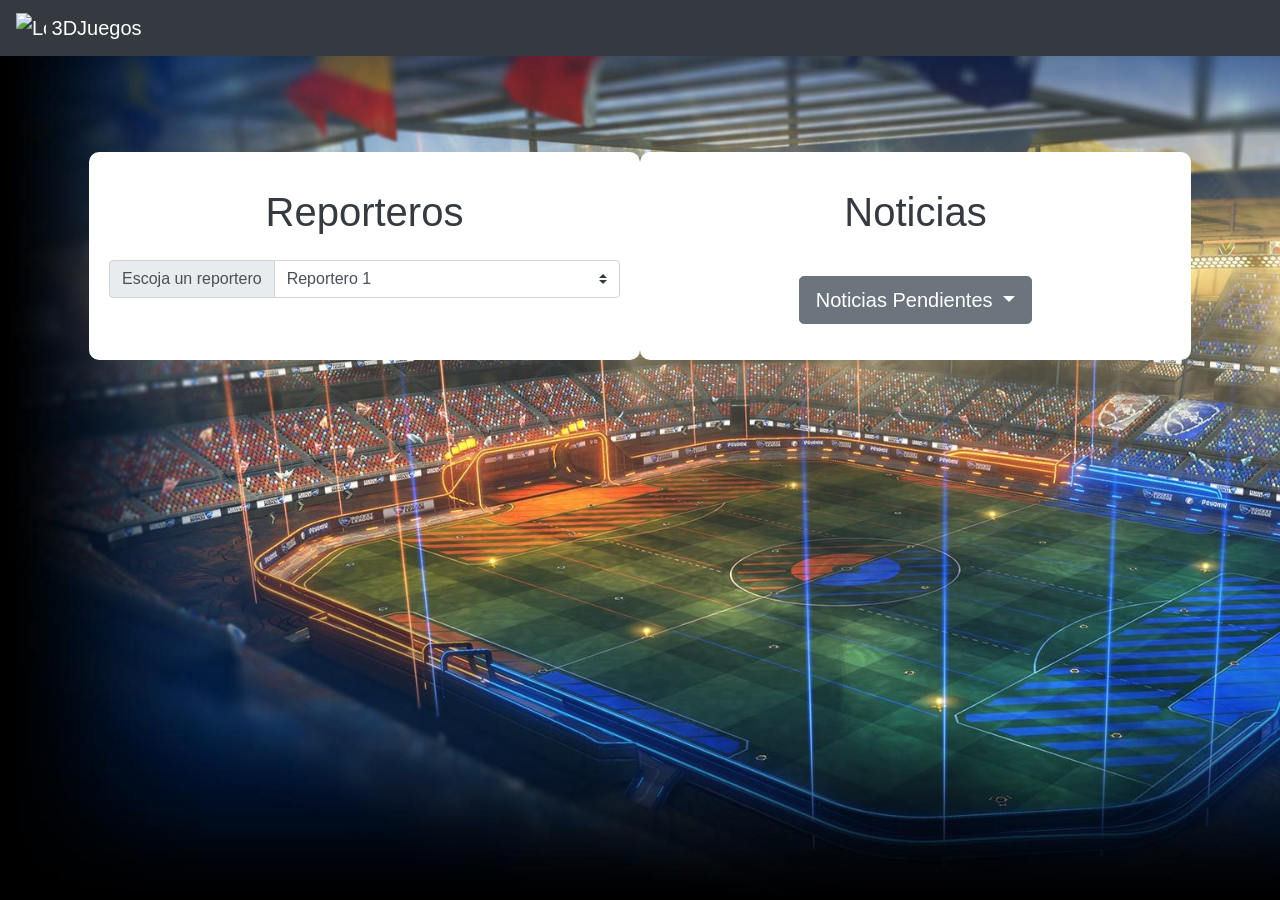
==== Pagina/aceptarNoticia.html @ 2a094321 "Agregue todos los archivo completos Migracion de los archivos del anterior repositorio" ====
<!doctype html>
<html lang="en">
    <head>
    <!-- Required meta tags -->
    <meta charset="utf-8">
    <meta name="viewport" content="width=device-width, initial-scale=1, shrink-to-fit=no">

    <!-- Bootstrap CSS -->
    <link rel="stylesheet" href="css/bootstrap.min.css">
    <link rel="stylesheet" href="perfilReportero_style.css">
    <title>3DJuegos</title>
    </head>

    <body>
        <nav class="navbar navbar-expand-sm navbar-dark bg-info bg-dark navbar-toggleable-md sticky-top">
            <a class="navbar-brand" href="index.html">
                <img src="https://yt3.ggpht.com/a/AATXAJxZMZ0mKBqkcFUcoXXapAjbD0FjYbgDTe3yNCPyZA=s900-c-k-c0xffffffff-no-rj-mo"
                width="30" height="30" class="d-inline-block align-top" alt="Logo-Boostrap">
                3DJuegos
            </a>
            <button class="navbar-toggler" type="button" data-toggle="collapse" data-target="#navbarTogglerDemo01"
                aria-controls="navbarTogglerDemo01" aria-expanded="false" aria-label="Toggle navigation">
                <span class="navbar-toggler-icon"></span>
            </button>
        </nav>
        <!------------------------------------------------------------------------------------->
        <div class="container">
            <div class="row justify-content-between pt-5 mt-5 m-1">
                <div class="col-sm-12 col-lg-6 perfil">
                    <div class="text-center py-3">
                        <h1 class="text-dark">Reporteros</h1>
                    </div>
                    <div class="input-group mb-3">
                        <div class="input-group-prepend">
                          <label class="input-group-text" for="inputGroupSelect01">Escoja un reportero</label>
                        </div>
                        <select class="custom-select" id="inputGroupSelect01">
                          <option selected>Reportero 1</option>
                          <option value="1">Reportero 1</option>
                          <option value="2">Reportero 2</option>
                          <option value="3">Reportero 3</option>
                        </select>
                    </div>
                </div>
                <!-------------------->
                <div class="col-sm-12 col-lg-6 perfil">                
                    <div class="text-center py-3">
                        <h1 class="text-dark">Noticias</h1>
                    </div>
                    <div class="dropdown text-center py-3">
                        <button class="btn btn-secondary btn-lg dropdown-toggle" type="button" id="dropdownMenuButton" data-toggle="dropdown" aria-haspopup="true" aria-expanded="false">
                            Noticias Pendientes
                        </button>
                        <div class="dropdown-menu" aria-labelledby="dropdownMenuButton">
                            <a class="dropdown-item" href="noticia.html">Noticia 1</a>
                            <a class="dropdown-item" href="noticia.html">Noticia 2</a>
                            <a class="dropdown-item" href="noticia.html">Noticia 3</a>
                        </div>
                    </div>
                </div>
            </div>
        </div>

    <!-- Optional JavaScript -->
    <!-- jQuery first, then Popper.js, then Bootstrap JS -->
    <script src="https://code.jquery.com/jquery-3.5.1.slim.min.js" integrity="sha384-DfXdz2htPH0lsSSs5nCTpuj/zy4C+OGpamoFVy38MVBnE+IbbVYUew+OrCXaRkfj" crossorigin="anonymous"></script>
    <script src="https://cdn.jsdelivr.net/npm/popper.js@1.16.1/dist/umd/popper.min.js" integrity="sha384-9/reFTGAW83EW2RDu2S0VKaIzap3H66lZH81PoYlFhbGU+6BZp6G7niu735Sk7lN" crossorigin="anonymous"></script>
    <script src="js/bootstrap.min.js"></script>
    </body>
</html>
---- Pagina/perfilReportero_style.css ----
body{
    background-image: url(Imagenes/RLbg.jpg);
    background-repeat: no-repeat;
    background-size: cover;
    background-attachment: fixed;
}

.perfil{
    background: white;
    padding: 20px;
    border-radius: 10px;
    box-shadow: 0 0 30px rgba(0, 0, 0, alpha);
    color: white;
}

.editar{
    background: #222A3F;
    padding: 10px;
    font-size: 16px;
    font-weight: 700!important;
    color: white;
    box-shadow: 0 0 30px rgba(0, 0, 0, 0.458);
    transition: 0.5s ease-in;
}
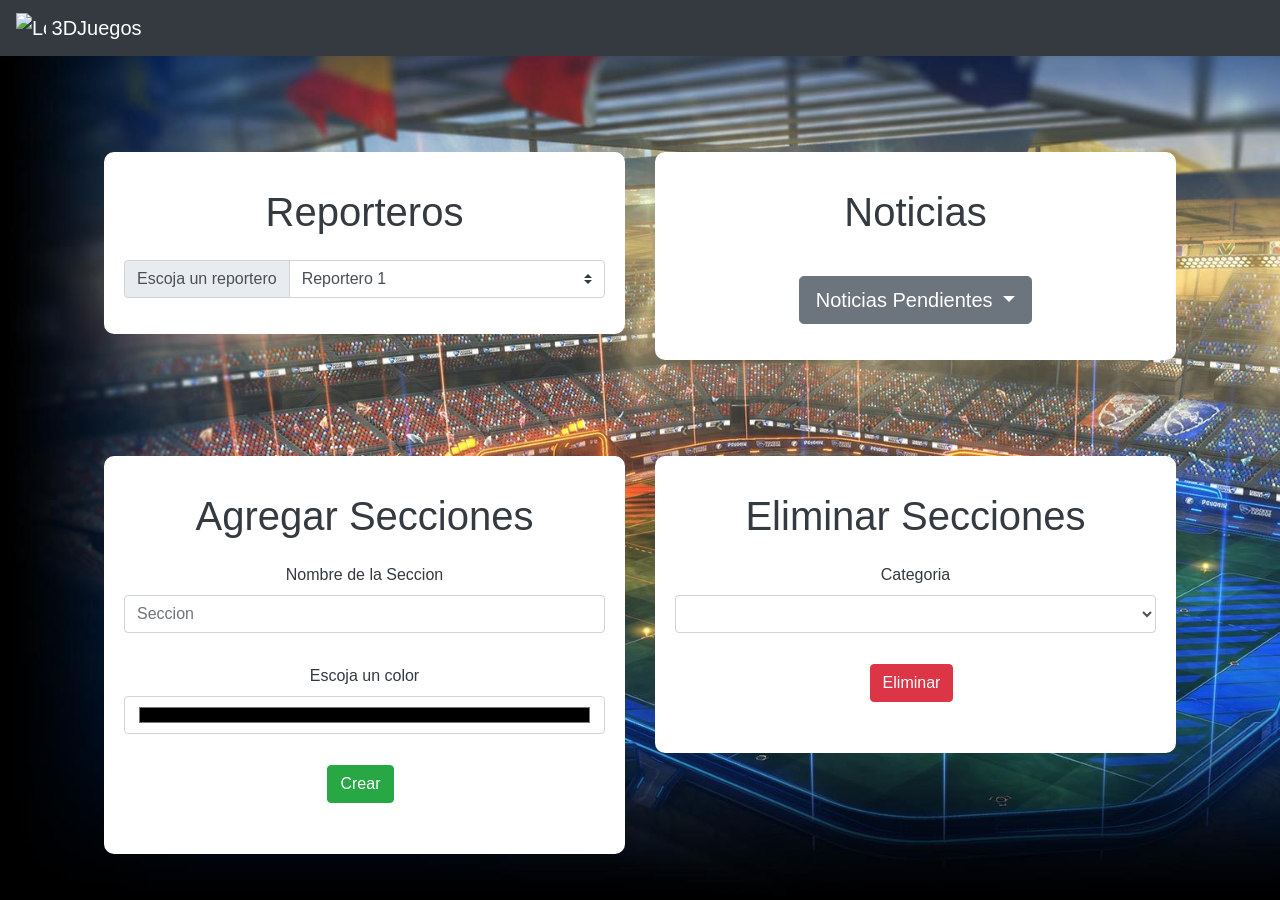
==== commit edd92151: "Panel de control del admin Aceptar noticia se convierte en panel de control del admin" ====
--- a/Pagina/aceptarNoticia.html
+++ b/Pagina/aceptarNoticia.html
@@ -26,35 +26,89 @@
         <!------------------------------------------------------------------------------------->
         <div class="container">
             <div class="row justify-content-between pt-5 mt-5 m-1">
-                <div class="col-sm-12 col-lg-6 perfil">
-                    <div class="text-center py-3">
-                        <h1 class="text-dark">Reporteros</h1>
-                    </div>
-                    <div class="input-group mb-3">
-                        <div class="input-group-prepend">
-                          <label class="input-group-text" for="inputGroupSelect01">Escoja un reportero</label>
+                <div class="col-sm-12 col-lg-6">
+                    <div class="perfil">
+                        <div class="text-center py-3">
+                            <h1 class="text-dark">Reporteros</h1>
                         </div>
-                        <select class="custom-select" id="inputGroupSelect01">
-                          <option selected>Reportero 1</option>
-                          <option value="1">Reportero 1</option>
-                          <option value="2">Reportero 2</option>
-                          <option value="3">Reportero 3</option>
-                        </select>
+                        <div class="input-group mb-3">
+                            <div class="input-group-prepend">
+                              <label class="input-group-text" for="inputGroupSelect01">Escoja un reportero</label>
+                            </div>
+                            <select class="custom-select" id="inputGroupSelect01">
+                              <option selected>Reportero 1</option>
+                              <option value="1">Reportero 1</option>
+                              <option value="2">Reportero 2</option>
+                              <option value="3">Reportero 3</option>
+                            </select>
+                        </div>
                     </div>
                 </div>
                 <!-------------------->
-                <div class="col-sm-12 col-lg-6 perfil">                
-                    <div class="text-center py-3">
-                        <h1 class="text-dark">Noticias</h1>
+                <div class="col-sm-12 col-lg-6">
+                    <div class="perfil">
+                        <div class="text-center py-3">
+                            <h1 class="text-dark">Noticias</h1>
+                        </div>
+                        <div class="dropdown text-center py-3">
+                            <button class="btn btn-secondary btn-lg dropdown-toggle" type="button" id="dropdownMenuButton" data-toggle="dropdown" aria-haspopup="true" aria-expanded="false">
+                                Noticias Pendientes
+                            </button>
+                            <div class="dropdown-menu" aria-labelledby="dropdownMenuButton">
+                                <a class="dropdown-item" href="noticia.html">Noticia 1</a>
+                                <a class="dropdown-item" href="noticia.html">Noticia 2</a>
+                                <a class="dropdown-item" href="noticia.html">Noticia 3</a>
+                            </div>
+                        </div>
                     </div>
-                    <div class="dropdown text-center py-3">
-                        <button class="btn btn-secondary btn-lg dropdown-toggle" type="button" id="dropdownMenuButton" data-toggle="dropdown" aria-haspopup="true" aria-expanded="false">
-                            Noticias Pendientes
-                        </button>
-                        <div class="dropdown-menu" aria-labelledby="dropdownMenuButton">
-                            <a class="dropdown-item" href="noticia.html">Noticia 1</a>
-                            <a class="dropdown-item" href="noticia.html">Noticia 2</a>
-                            <a class="dropdown-item" href="noticia.html">Noticia 3</a>
+                </div>
+            </div>
+            <div class="row justify-content-between pt-5 mt-5 m-1">
+                <div class="col-sm-12 col-lg-6">
+                    <div class="perfil">
+                        <div class="text-center py-3">
+                            <h1 class="text-dark">Agregar Secciones</h1>
+
+                            <form action="">
+
+                                <div class="form-group" style="padding-top: 15px;">
+                                    <div class="text-dark">
+                                        <label for="exampleFormControlInput1">Nombre de la Seccion</label>
+                                    </div>
+                                    <input type="text" class="form-control" id="exampleFormControlInput1"
+                                        placeholder="Seccion" name="nombreSeccion1">
+                                </div>
+                                <div class="form-group" style="padding-top: 15px;">
+                                    <div class="text-dark">
+                                        <label for="color-picker">Escoja un color</label>
+                                    </div>
+                                    <input type="color" class="form-control" id="exampleFormControlInput1" name="color-picker">
+                                </div>
+                                <div class="justify-content-center bd-highlight" style="padding-bottom:15px;padding-top: 15px;">
+                                    <a href="#" class="btn btn-success  mr-2 ml-auto" id="crearSeccion" type="submit">Crear</a>
+                                </div>
+                            </form>
+                        </div>
+                    </div>
+                </div>
+                <!---------------------------------------->
+                <div class="col-sm-12 col-lg-6">
+                    <div class="perfil">
+                        <div class="text-center py-3">
+                            <h1 class="text-dark">Eliminar Secciones</h1>
+                            <form action="">
+                                <div class="form-group" style="padding-top: 15px;">
+                                    <div class="text-dark">
+                                        <label for="categoBox">Categoria</label>
+                                    </div>
+                                    <select class="form-control" id="categoBox" name="categoBox">
+                                        
+                                    </select>
+                                </div>
+                                <div class="justify-content-center bd-highlight" style="padding-bottom:15px;padding-top: 15px;">
+                                    <a href="#" class="btn btn-danger mr-2 ml-auto" id="dropSeccion" type="submit">Eliminar</a>
+                                </div>
+                            </form>
                         </div>
                     </div>
                 </div>
